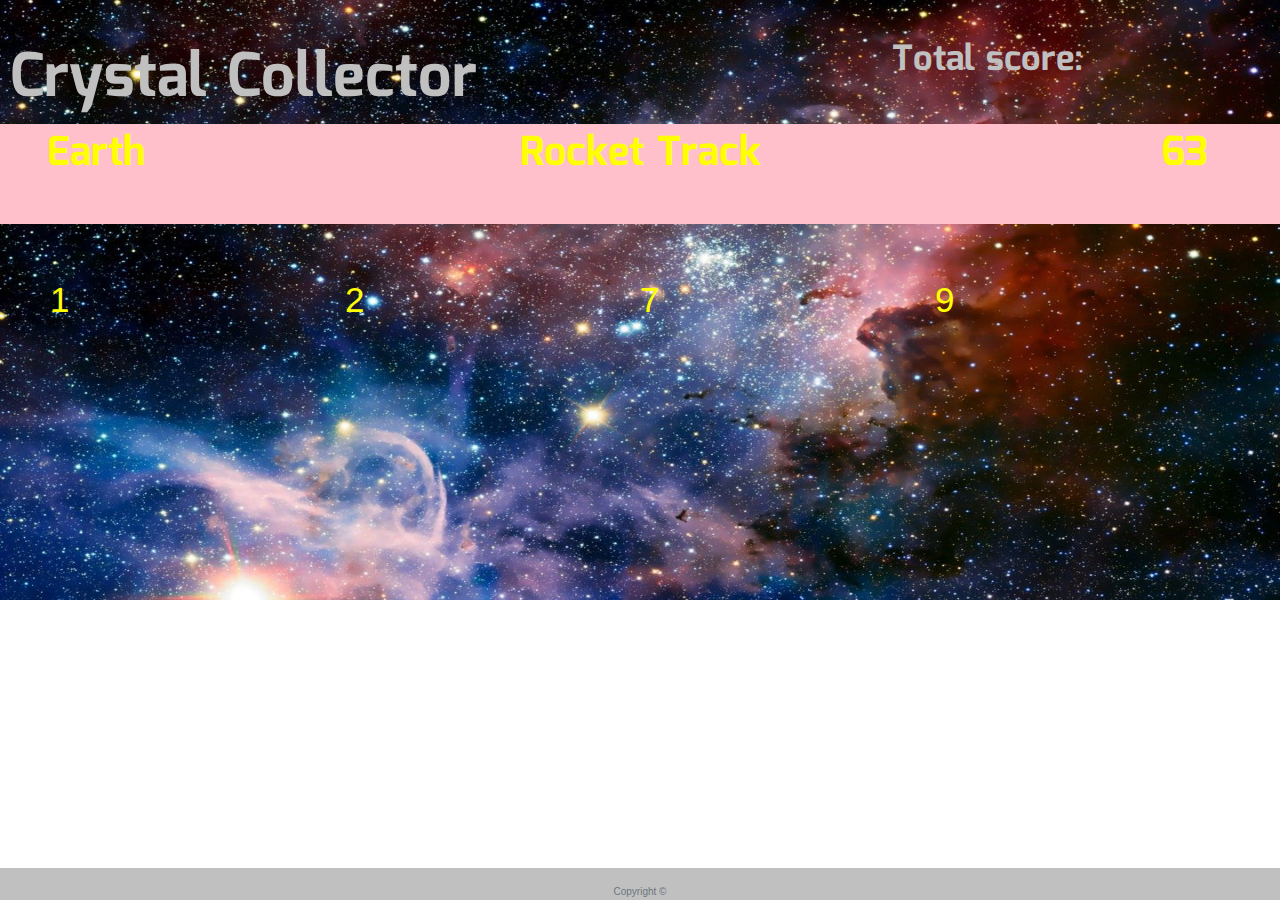
==== index.html @ cb54ee17 "Loyout tweaked to include rocket track etc.  Random number generator working for tgtNumber and cryst" ====
<!DOCTYPE html>
<html lang="en-us">

<html>

<head>
    <!-- For media queries-->
    <meta name="viewport" content="width=device-width, initial-scale=1.0">


    <meta charset="UTF-8">
    <title>NJIB Crystal Collector Game</title>

    <!-- Link html to CSS reset -->
    <link rel="stylesheet" type="text/css" href="assets/css/reset.css">
    ​
    <!-- Link html to the Bootstrap CDN -->
    <link rel="stylesheet" href="https://maxcdn.bootstrapcdn.com/bootstrap/4.3.1/css/bootstrap.min.css">
    <link rel="stylesheet" href="https://stackpath.bootstrapcdn.com/font-awesome/4.7.0/css/font-awesome.min.css">

    <!-- Link html to the CSS stylesheet -->
    <link rel="stylesheet" type="text/css" href="assets/css/style.css">

</head>

<body>

    <header>
        <div>Crystal Collector</div>
        <div id=totalScore>Total score: </div>
    </header>

    <!--Creating a div on the browser, to display the target number-->
    <div id="earthToMoon">
        <div>Earth</div>
        <div id="rocketTrack">Rocket Track</div>
        <div id="targetNumber"></div>
    </div>

    <div class="crystalsDiv">
        <div id="Crystal1" height = 150px width = 150px>
            <!-- <img alt="Crystal1" src="https://via.placeholder.com/200">;  -->
        </div>
        <div id="Crystal2"  height = 150px width = 150px>
            <img alt="Crystal2" src="https://via.placeholder.com/200">;
        </div>
        <div id="Crystal3"  height = 150px width = 150px>
            <img alt="Crystal3" src="https://via.placeholder.com/200">;
            </div>
        <div id="Crystal4"  height = 150px width = 150px>
            <img alt="Crystal4" src="https://via.placeholder.com/200">;
            </div>
            
    </div>

    <!--Creating a div on the browser, to display the scoreboard-->
    <div class="game-container">
        <div class="letter-container">
            <div id="letterContainer"></div>
        </div>
        <div id="incorrect-letter-container">
            <div id="incorrectGuessListTitle"></div>
            <div id=incorrectGuessList></div>
        </div>
    </div>

    <!--Link to game script-->
    <script src="assets/javascript/game.js"></script>

    <script type="text/javascript">

    </script>

    <footer class="footer mt-auto py-3">
        <div class="container">
            <span class="text-muted">Copyright &copy</span>
        </div>
    </footer>



    <!-- jQuery, javascript file for the Bootstrap's javascript file to function -->
    <script src="https://cdnjs.cloudflare.com/ajax/libs/jquery/3.2.1/jquery.min.js"></script>
    ​
    <!-- Bootstrap's javascript file that allows the dropdown menu to work  -->
    <script src="https://maxcdn.bootstrapcdn.com/bootstrap/4.3.1/js/bootstrap.min.js"></script>
    ​
</body>

</html>
---- assets/css/style.css ----
@import url('https://fonts.googleapis.com/css?family=Mina&display=swap');




header{
    display: grid;
    grid-template-columns: 70% 30%;
    height: 100px;
    font-family: 'Mina', sans-serif;
    font-weight: bold;
    font-size: 60px;
    color: silver;
    text-align: left;
    padding: 10px;
}

body{
    background-image: url("../images/spacebackground.jpg");
    background-repeat: no-repeat;
    background-size: 100% 600px;
}

footer{
    bottom: 0px;
    position: fixed;
    height: 30px;
    width: 100%;
    background-color: silver;
    text-align: center;
    font-size: 10px;
    color: black;
}

#totalScore {
    font-size: 35px;
}

#earthToMoon {
    height: 100px;
    width: 100%;
    display: grid;
    grid-template-columns: 15% 70% 15%;
    text-align: center;
    font-size: 40px;
    font-family: 'Mina', sans-serif;
    font-weight: bold;
    color: yellow;
    /* Temporary for design purposes */
    background-color: pink;
    border-color: red;
    border-style: solid;
}

.crystalsDiv {
    display: grid;
    grid-template-columns: 25% 25% 25% 25%;
    grid-template-rows: auto;
    box-sizing: border-box;
    margin: 50px 50px 100px 50px;
    font-size: 35px;
    color: yellow;
}

#teamBadge {
    position: relative;
    top: -15px;
    /* width: 185px; */
    margin-left: auto;
    margin-right: auto;
    display: none;
}

#goalKeeper {
    position: relative;
    top: 120px;
    margin-left: 100px;
    /* display: none; */
    font-family: 'Bungee Inline', cursive;
    color: yellow;
}

#pressToRestart {
    position: relative;
    top: 90px;
    height: 70px;
    width: 250px;
    background: white;
    display: none;
    font-family: 'Bungee Inline', cursive;
    color: orange;
    font-size: 30px;
    padding-left: 15px;
    text-align: center;
}

.game-container {
    position: absolute;
    top: 65%;
    box-sizing: border-box;
    width: 100%;
    margin: auto;
    z-index: 1;
}

.letter-container {
    width: 100%;
    /* margin: auto; */
    text-align: center;
    color: yellow;
    font-size: 30px;
    font-weight: bold;
    padding: 20px;
}

#incorrect-letter-container {
    display: grid;
    box-sizing: border-box;
    width: 80%;
    margin: auto;
    grid-template-columns: auto auto;
    grid-template-rows: auto;
    text-align: left;
    color: yellow;
    font-size: 30px;
    font-weight: bold;
    padding: 20px;
}

#incorrectGuessListTitle {
text-align: right;
padding-right: 40px;
}


@media screen and (max-width: 979px){
    .container{width: 100%;}
    .scoreBoard-container {
        width: 90%;
        margin: auto;
        grid-template-columns: auto auto 20% auto auto;
    }   
}


@media screen and (max-width: 767px){
    .container{width: 100%;}
    .scoreBoard-container {
        width: 90%;
        margin: auto;
        grid-template-columns: auto auto 20% auto auto;
        font-size: 20px;
    }     
    
    h1 {
        font-size: 25px;
    }

    .letter-container {
        font-size: 20px;
    }

    #incorrect-letter-container {
        font-size: 20px;
        margin-top:20px;
    }
}

@media screen and (max-width: 639px){
    .container{width: 580px;}
    .scoreBoard-container {
        width: 90%;
        margin: auto;
        grid-template-columns: auto auto 20% auto auto;
        font-size: 20px;
    }   

    h1 {
        font-size: 25px;
    }

    .letter-container {
        font-size: 20px;
    }

    #incorrect-letter-container {
        font-size: 20px;
        margin-top:20px;
        padding: 0px;
    }

}
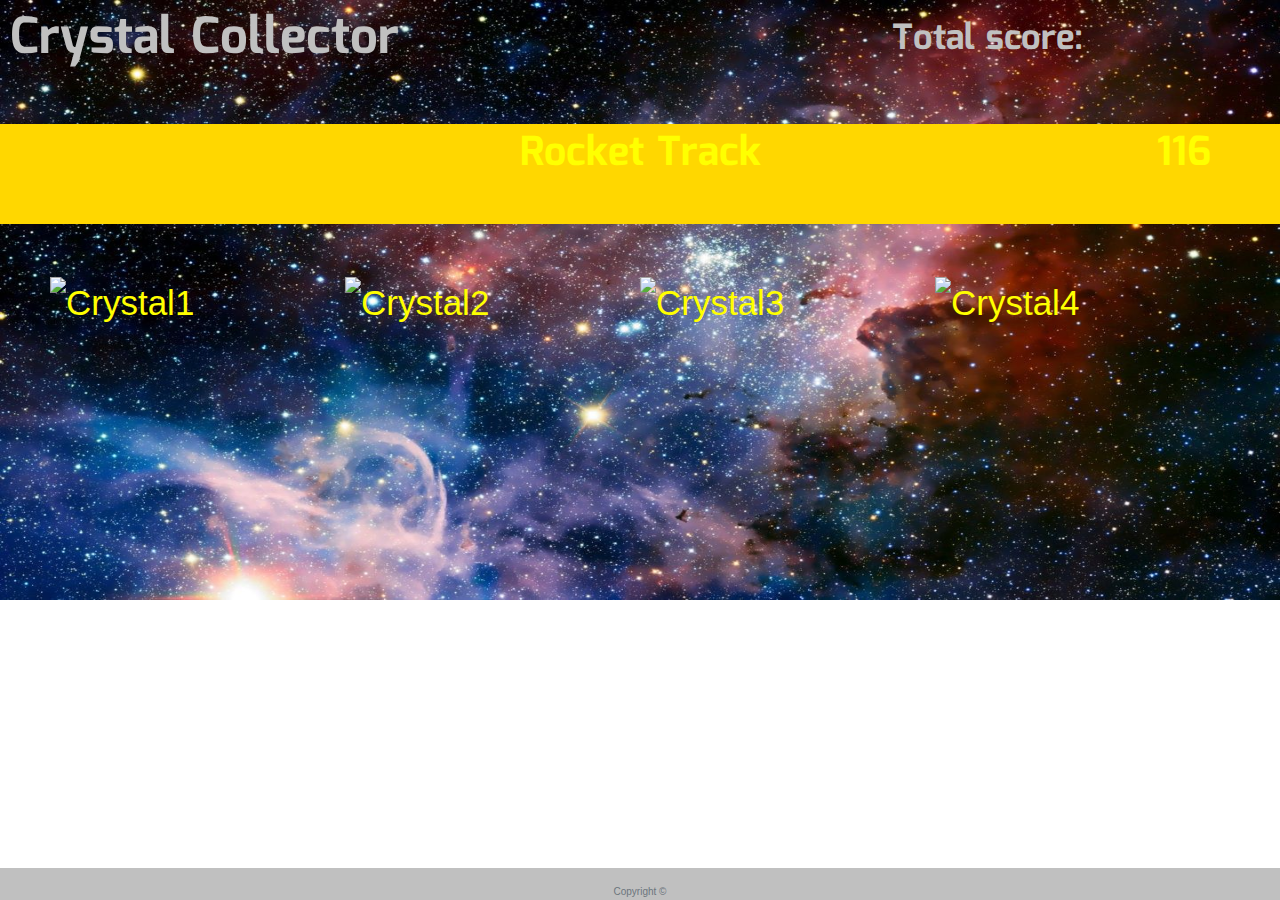
==== commit df500392: "Basic on clicks and calculations working.  checkWinLose working, including success/failure message." ====
--- a/index.html
+++ b/index.html
@@ -13,6 +13,9 @@
 
     <!-- Link html to CSS reset -->
     <link rel="stylesheet" type="text/css" href="assets/css/reset.css">
+
+      <!-- Added link to the jQuery Library -->
+  <script src="https://cdnjs.cloudflare.com/ajax/libs/jquery/3.2.1/jquery.min.js"></script>
     ​
     <!-- Link html to the Bootstrap CDN -->
     <link rel="stylesheet" href="https://maxcdn.bootstrapcdn.com/bootstrap/4.3.1/css/bootstrap.min.css">
@@ -32,36 +35,30 @@
 
     <!--Creating a div on the browser, to display the target number-->
     <div id="earthToMoon">
-        <div>Earth</div>
-        <div id="rocketTrack">Rocket Track</div>
+            <!-- <div img alt="Earth" src="assets/images/earth2.png" height = 150px width = 150px></div> -->
+            <div img alt="Earth" src="earth.png" height = 150px width = 150px></div>
+            <div id="rocketTrack">Rocket Track</div>
         <div id="targetNumber"></div>
     </div>
 
     <div class="crystalsDiv">
         <div id="Crystal1" height = 150px width = 150px>
-            <!-- <img alt="Crystal1" src="https://via.placeholder.com/200">;  -->
+                <!-- <button id="button-1" class="btn btn-primary number"><span>1</span></button> -->
+            <img alt="Crystal1" src="https://via.placeholder.com/100"> 
         </div>
-        <div id="Crystal2"  height = 150px width = 150px>
-            <img alt="Crystal2" src="https://via.placeholder.com/200">;
+        <div id="Crystal2" height = 150px width = 150px>
+                <!-- <button id="button-2" class="btn btn-primary number"><span>2</span></button> -->
+            <img alt="Crystal2" src="https://via.placeholder.com/100">
         </div>
-        <div id="Crystal3"  height = 150px width = 150px>
-            <img alt="Crystal3" src="https://via.placeholder.com/200">;
+        <div id="Crystal3" height = 150px width = 150px value="3">
+                <!-- <button id="button-3" class="btn btn-primary number"><span>3</span></button> -->
+            <img alt="Crystal3" src="https://via.placeholder.com/100">
             </div>
-        <div id="Crystal4"  height = 150px width = 150px>
-            <img alt="Crystal4" src="https://via.placeholder.com/200">;
+        <div id="Crystal4" height = 150px width = 150px value="4">
+                <!-- <button id="button-4" class="btn btn-primary number"><span>4</span></button> -->
+            <img alt="Crystal4" src="https://via.placeholder.com/100">
             </div>
             
-    </div>
-
-    <!--Creating a div on the browser, to display the scoreboard-->
-    <div class="game-container">
-        <div class="letter-container">
-            <div id="letterContainer"></div>
-        </div>
-        <div id="incorrect-letter-container">
-            <div id="incorrectGuessListTitle"></div>
-            <div id=incorrectGuessList></div>
-        </div>
     </div>
 
     <!--Link to game script-->
--- a/assets/css/style.css
+++ b/assets/css/style.css
@@ -9,7 +9,8 @@
     height: 100px;
     font-family: 'Mina', sans-serif;
     font-weight: bold;
-    font-size: 60px;
+    font-size: 50px;
+    line-height: 10px;
     color: silver;
     text-align: left;
     padding: 10px;
@@ -47,7 +48,7 @@
     font-weight: bold;
     color: yellow;
     /* Temporary for design purposes */
-    background-color: pink;
+    background-color:gold;
     border-color: red;
     border-style: solid;
 }
@@ -61,24 +62,24 @@
     font-size: 35px;
     color: yellow;
 }
-
+/* 
 #teamBadge {
     position: relative;
-    top: -15px;
+    top: -15px; */
     /* width: 185px; */
-    margin-left: auto;
+    /* margin-left: auto;
     margin-right: auto;
     display: none;
-}
+} */
 
-#goalKeeper {
+/* #goalKeeper {
     position: relative;
     top: 120px;
-    margin-left: 100px;
+    margin-left: 100px; */
     /* display: none; */
-    font-family: 'Bungee Inline', cursive;
+    /* font-family: 'Bungee Inline', cursive;
     color: yellow;
-}
+} */
 
 #pressToRestart {
     position: relative;
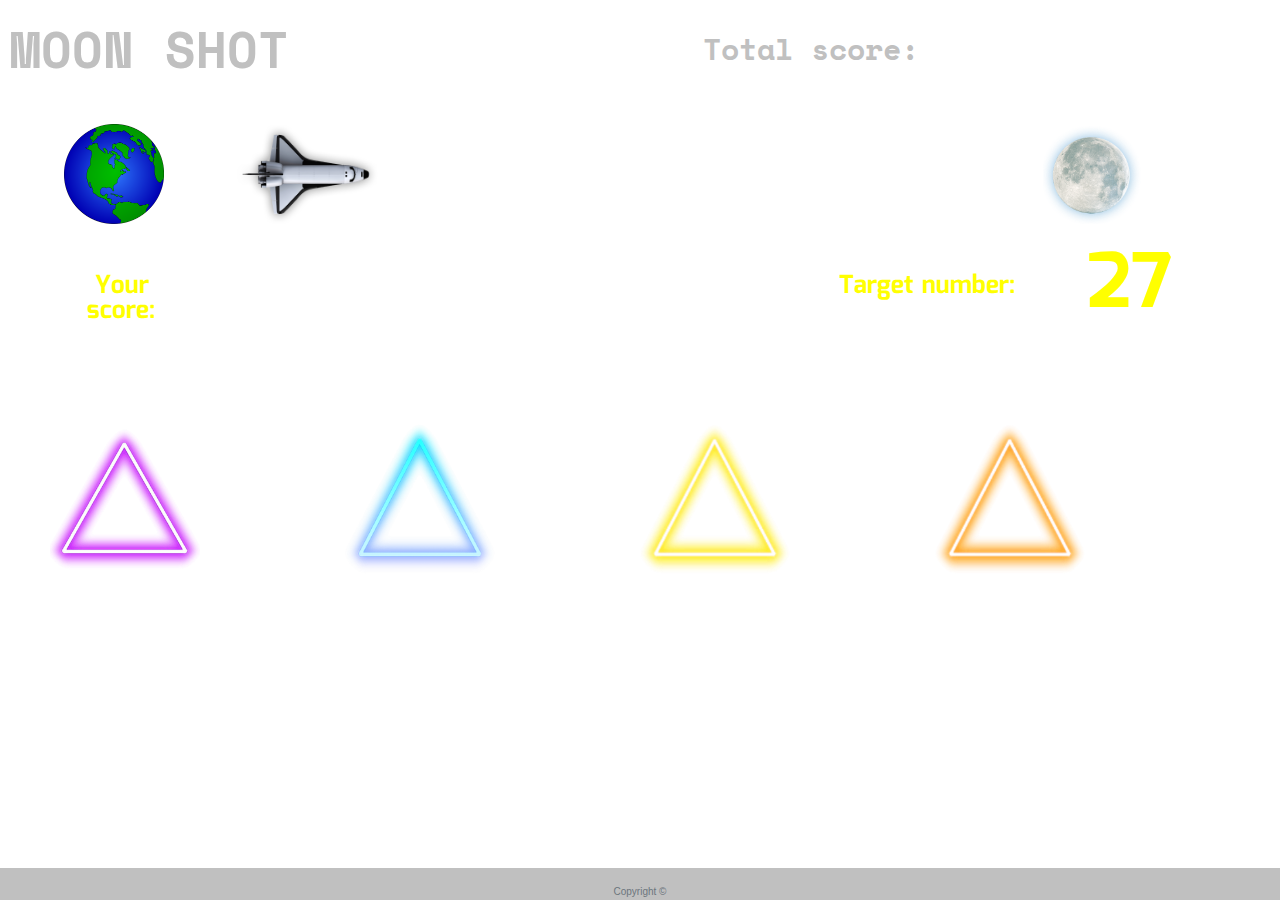
==== commit d0b794f0: "Crystal buttons and earth/moon icons sorted. Scoring working. Lots of work required on format, and t" ====
--- a/index.html
+++ b/index.html
@@ -29,34 +29,49 @@
 <body>
 
     <header>
-        <div>Crystal Collector</div>
+        <div>MOON SHOT</div>
         <div id=totalScore>Total score: </div>
     </header>
 
     <!--Creating a div on the browser, to display the target number-->
     <div id="earthToMoon">
             <!-- <div img alt="Earth" src="assets/images/earth2.png" height = 150px width = 150px></div> -->
-            <div img alt="Earth" src="earth.png" height = 150px width = 150px></div>
-            <div id="rocketTrack">Rocket Track</div>
-        <div id="targetNumber"></div>
+            <img alt="Earth" src="assets/images/earth.png" height = 100px width = 100px>
+            <img alt="Earth" src="assets/images/spaceshuttle.png" height = 100px width = 150px>
+            <!-- <div id="rocketTrack">Rocket Track</div> -->
+            <img alt="Earth" src="assets/images/moon.png" height = 100px width = 100px>
     </div>
+
+    <div id="scoreBoard">
+            <div>Your score:</div>
+            <div id="latest" class="score"></div>
+            <div id="scoreBoardMsg"></div>
+            <div>Target number:</div>
+            <div id="targetNumber" class="score"></div>
+    </div>
+
+
 
     <div class="crystalsDiv">
         <div id="Crystal1" height = 150px width = 150px>
                 <!-- <button id="button-1" class="btn btn-primary number"><span>1</span></button> -->
-            <img alt="Crystal1" src="https://via.placeholder.com/100"> 
+            <!-- <img alt="Crystal1" src="https://via.placeholder.com/100">  -->
+            <img alt="Crystal1" src="assets/images/PurpleTriangle.png" height=150px width=150px>
         </div>
         <div id="Crystal2" height = 150px width = 150px>
                 <!-- <button id="button-2" class="btn btn-primary number"><span>2</span></button> -->
-            <img alt="Crystal2" src="https://via.placeholder.com/100">
+            <!-- <img alt="Crystal2" src="https://via.placeholder.com/100"> -->
+            <img alt="Crystal2" src="assets/images/BlueTriangle.png" height=150px width=150px>
         </div>
         <div id="Crystal3" height = 150px width = 150px value="3">
                 <!-- <button id="button-3" class="btn btn-primary number"><span>3</span></button> -->
-            <img alt="Crystal3" src="https://via.placeholder.com/100">
+            <!-- <img alt="Crystal3" src="https://via.placeholder.com/100"> -->
+            <img alt="Crystal3" src="assets/images/YellowTriangle.png" height=150px width=150px>
             </div>
         <div id="Crystal4" height = 150px width = 150px value="4">
                 <!-- <button id="button-4" class="btn btn-primary number"><span>4</span></button> -->
-            <img alt="Crystal4" src="https://via.placeholder.com/100">
+            <!-- <img alt="Crystal4" src="https://via.placeholder.com/100"> -->
+            <img alt="Crystal4" src="assets/images/OrangeTriangle.png" height=150px width=150px>
             </div>
             
     </div>
--- a/assets/css/style.css
+++ b/assets/css/style.css
@@ -1,25 +1,27 @@
 @import url('https://fonts.googleapis.com/css?family=Mina&display=swap');
-
+@import url('https://fonts.googleapis.com/css?family=Space+Mono&display=swap');
 
 
 
 header{
     display: grid;
-    grid-template-columns: 70% 30%;
+    grid-template-columns: 55% 45%;
     height: 100px;
-    font-family: 'Mina', sans-serif;
+    /* font-family: 'Mina', sans-serif; */
+    font-family: 'Space Mono', monospace;
     font-weight: bold;
     font-size: 50px;
-    line-height: 10px;
+    line-height: 30px;
     color: silver;
     text-align: left;
     padding: 10px;
 }
 
 body{
-    background-image: url("../images/spacebackground.jpg");
+    background-image: url("../images/spacebackground2.jpg");
     background-repeat: no-repeat;
-    background-size: 100% 600px;
+    /* background-size: 100% 600px; */
+    background-size: 100%;
 }
 
 footer{
@@ -33,24 +35,53 @@
     color: black;
 }
 
+img {
+    z-index: 1;
+}
+
+
 #totalScore {
-    font-size: 35px;
+    font-size: 30px;
+}
+
+
+.score{
+    font-size: 75px;
 }
 
 #earthToMoon {
     height: 100px;
-    width: 100%;
+    width: 90%;
+    margin: auto;
     display: grid;
     grid-template-columns: 15% 70% 15%;
     text-align: center;
+    font-family: 'Mina', sans-serif;
+    font-weight: bold;
+    color: yellow;
+}
+
+#scoreBoard {
+    width: 90%;
+    height: 100px;
+    margin: 50px 5% 50px 5%;
+    box-sizing: border-box;
+    display: grid;
+    grid-template-columns: 10% 15% 40% 20% 15%;
+    text-align: center;
+    font-size: 25px;
+    font-family: 'Mina', sans-serif;
+    font-weight: bold;
+    color: yellow;
+    line-height: 25px;
+    /* Temporary for design purposes */
+    /* background-color:gold; */
+}
+
+#scoreBoardMsg{
     font-size: 40px;
-    font-family: 'Mina', sans-serif;
-    font-weight: bold;
-    color: yellow;
-    /* Temporary for design purposes */
-    background-color:gold;
-    border-color: red;
-    border-style: solid;
+    color: orange;
+    text-align: center;
 }
 
 .crystalsDiv {
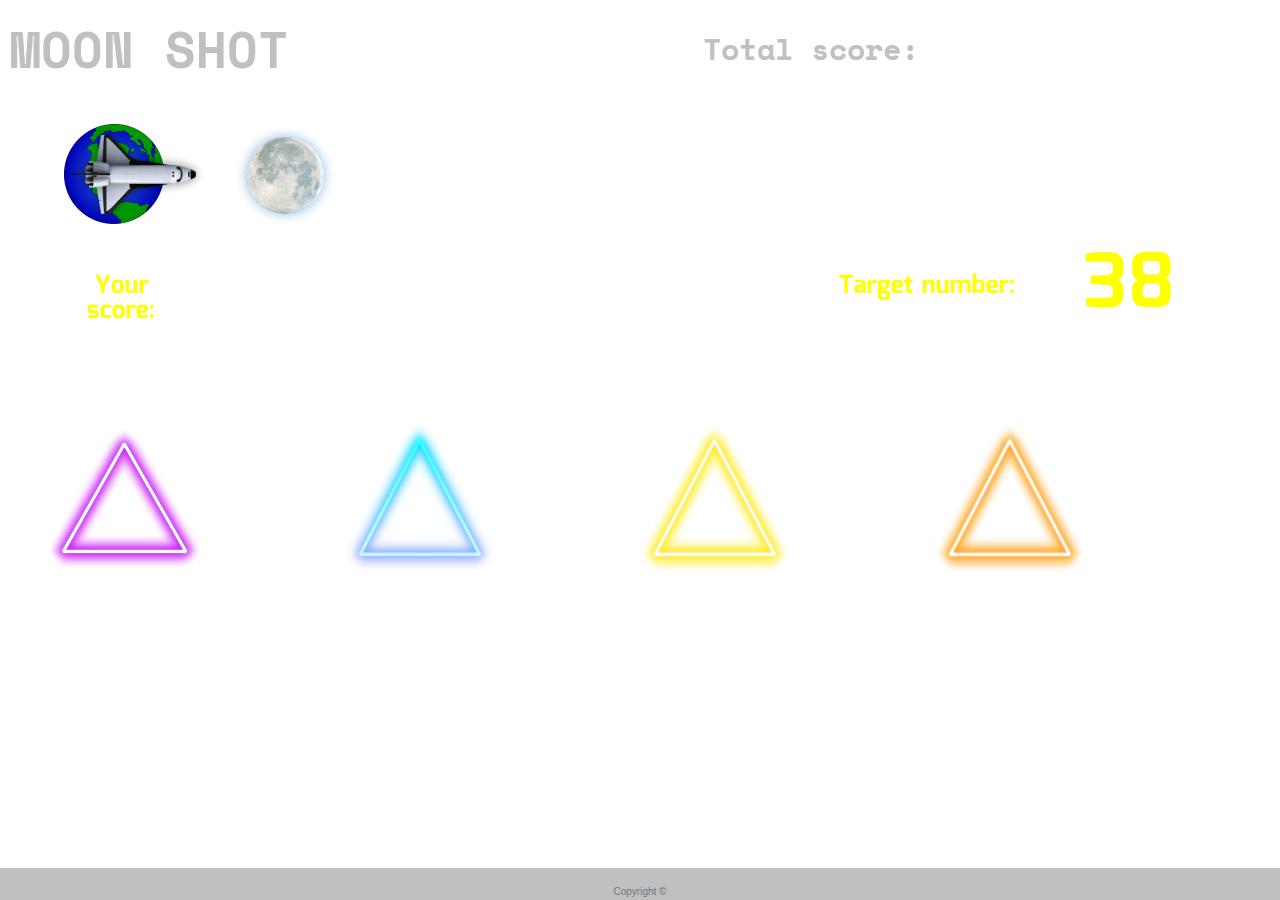
==== commit 529d31f4: "Shuttle movement working (in basic form)" ====
--- a/index.html
+++ b/index.html
@@ -37,9 +37,9 @@
     <div id="earthToMoon">
             <!-- <div img alt="Earth" src="assets/images/earth2.png" height = 150px width = 150px></div> -->
             <img alt="Earth" src="assets/images/earth.png" height = 100px width = 100px>
-            <img alt="Earth" src="assets/images/spaceshuttle.png" height = 100px width = 150px>
+            <img id="shuttle" alt="Shuttle" src="assets/images/spaceshuttle.png" height = 100px width = 150px>
             <!-- <div id="rocketTrack">Rocket Track</div> -->
-            <img alt="Earth" src="assets/images/moon.png" height = 100px width = 100px>
+            <img alt="Moon" src="assets/images/moon.png" height = 100px width = 100px>
     </div>
 
     <div id="scoreBoard">
@@ -51,26 +51,19 @@
     </div>
 
 
-
+    <div>
     <div class="crystalsDiv">
-        <div id="Crystal1" height = 150px width = 150px>
-                <!-- <button id="button-1" class="btn btn-primary number"><span>1</span></button> -->
-            <!-- <img alt="Crystal1" src="https://via.placeholder.com/100">  -->
+        <div id="Crystal1" height = 150px width = 150px data-crystalnumber="1">
             <img alt="Crystal1" src="assets/images/PurpleTriangle.png" height=150px width=150px>
         </div>
-        <div id="Crystal2" height = 150px width = 150px>
-                <!-- <button id="button-2" class="btn btn-primary number"><span>2</span></button> -->
-            <!-- <img alt="Crystal2" src="https://via.placeholder.com/100"> -->
+        <!--SEE COLIN'S NEW DATA ATTRIBUTE HERE-->
+        <div id="Crystal2" height = 150px width = 150px data-crystalnumber="2">
             <img alt="Crystal2" src="assets/images/BlueTriangle.png" height=150px width=150px>
         </div>
-        <div id="Crystal3" height = 150px width = 150px value="3">
-                <!-- <button id="button-3" class="btn btn-primary number"><span>3</span></button> -->
-            <!-- <img alt="Crystal3" src="https://via.placeholder.com/100"> -->
+        <div id="Crystal3" height = 150px width = 150px data-crystalnumber="3">
             <img alt="Crystal3" src="assets/images/YellowTriangle.png" height=150px width=150px>
             </div>
-        <div id="Crystal4" height = 150px width = 150px value="4">
-                <!-- <button id="button-4" class="btn btn-primary number"><span>4</span></button> -->
-            <!-- <img alt="Crystal4" src="https://via.placeholder.com/100"> -->
+        <div id="Crystal4" height = 150px width = 150px data-crystalnumber="4">
             <img alt="Crystal4" src="assets/images/OrangeTriangle.png" height=150px width=150px>
             </div>
             
--- a/assets/css/style.css
+++ b/assets/css/style.css
@@ -35,11 +35,6 @@
     color: black;
 }
 
-img {
-    z-index: 1;
-}
-
-
 #totalScore {
     font-size: 30px;
 }
@@ -60,6 +55,18 @@
     font-weight: bold;
     color: yellow;
 }
+
+#shuttle{
+    position: absolute;
+    z-index: 1;
+}
+
+#moon{
+    /* position: absolute; */
+    /* right: 50px;
+    z-index: 2; */
+}
+
 
 #scoreBoard {
     width: 90%;
@@ -191,11 +198,6 @@
     .letter-container {
         font-size: 20px;
     }
-
-    #incorrect-letter-container {
-        font-size: 20px;
-        margin-top:20px;
-    }
 }
 
 @media screen and (max-width: 639px){
@@ -215,12 +217,7 @@
         font-size: 20px;
     }
 
-    #incorrect-letter-container {
-        font-size: 20px;
-        margin-top:20px;
-        padding: 0px;
-    }
-
-}
-
-
+
+}
+
+
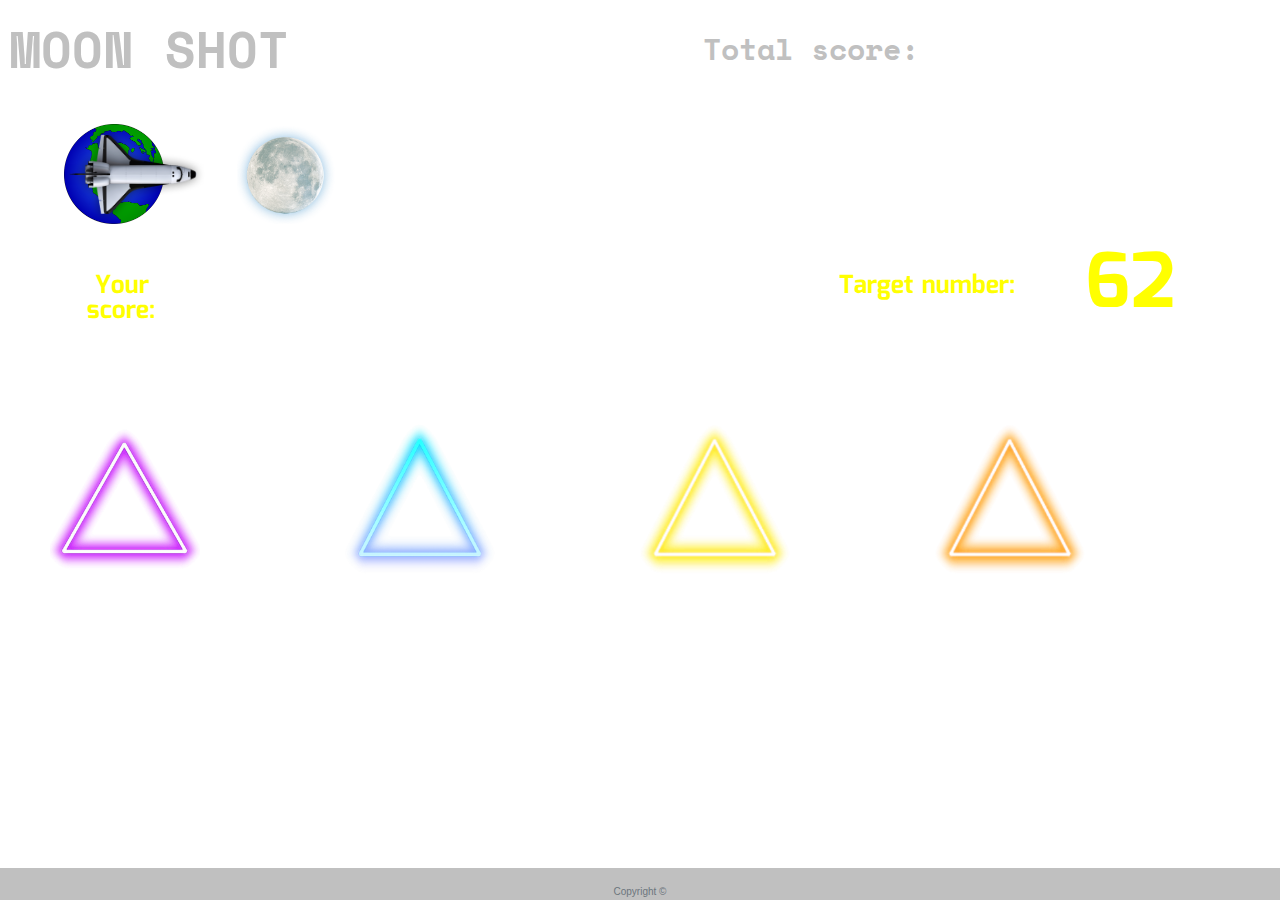
==== commit 08c16e69: "Saving prior to incorporating Bootstrap format." ====
--- a/index.html
+++ b/index.html
@@ -56,7 +56,6 @@
         <div id="Crystal1" height = 150px width = 150px data-crystalnumber="1">
             <img alt="Crystal1" src="assets/images/PurpleTriangle.png" height=150px width=150px>
         </div>
-        <!--SEE COLIN'S NEW DATA ATTRIBUTE HERE-->
         <div id="Crystal2" height = 150px width = 150px data-crystalnumber="2">
             <img alt="Crystal2" src="assets/images/BlueTriangle.png" height=150px width=150px>
         </div>
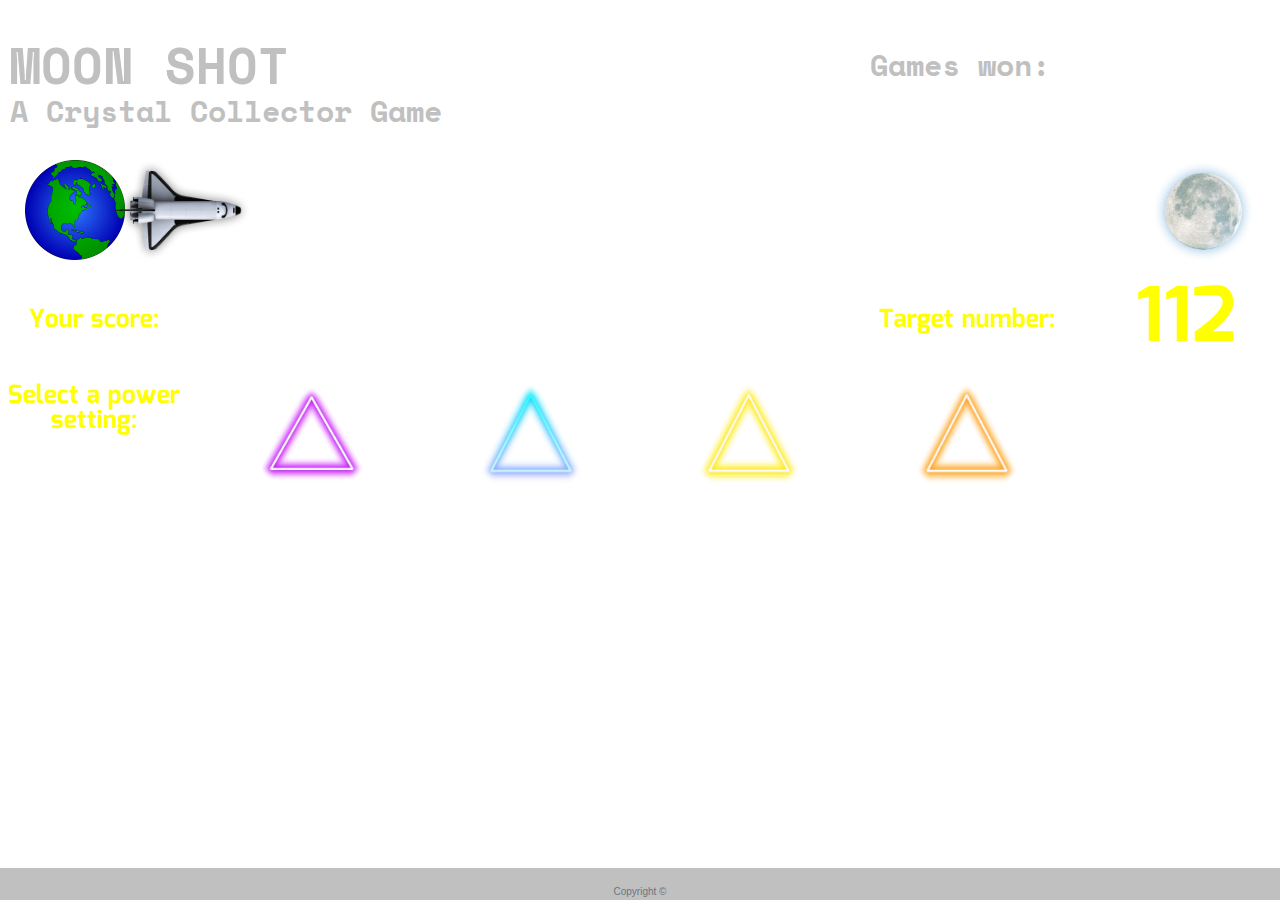
==== commit 9668072c: "Shuttle movement sorted. Reset function 70% working - need to resolve for 2nd restart (hanging)" ====
--- a/index.html
+++ b/index.html
@@ -1,7 +1,5 @@
 <!DOCTYPE html>
 <html lang="en-us">
-
-<html>
 
 <head>
     <!-- For media queries-->
@@ -14,8 +12,8 @@
     <!-- Link html to CSS reset -->
     <link rel="stylesheet" type="text/css" href="assets/css/reset.css">
 
-      <!-- Added link to the jQuery Library -->
-  <script src="https://cdnjs.cloudflare.com/ajax/libs/jquery/3.2.1/jquery.min.js"></script>
+    <!-- Added link to the jQuery Library -->
+    <script src="https://cdnjs.cloudflare.com/ajax/libs/jquery/3.2.1/jquery.min.js"></script>
     ​
     <!-- Link html to the Bootstrap CDN -->
     <link rel="stylesheet" href="https://maxcdn.bootstrapcdn.com/bootstrap/4.3.1/css/bootstrap.min.css">
@@ -29,66 +27,82 @@
 <body>
 
     <header>
-        <div>MOON SHOT</div>
-        <div id=totalScore>Total score: </div>
+        <div class="row mt-3">
+            <div class="col-md-8">MOON SHOT</div>
+            <div id=totalScore class="col-md-4">Games won: </div>
+        </div>
+        <div class="row mt-3">
+            <div id=totalScore class="col-md-8">A Crystal Collector Game</div>
+            <div id=totalScore class="col-md-4"></div>
+        </div>
     </header>
 
     <!--Creating a div on the browser, to display the target number-->
-    <div id="earthToMoon">
-            <!-- <div img alt="Earth" src="assets/images/earth2.png" height = 150px width = 150px></div> -->
-            <img alt="Earth" src="assets/images/earth.png" height = 100px width = 100px>
-            <img id="shuttle" alt="Shuttle" src="assets/images/spaceshuttle.png" height = 100px width = 150px>
-            <!-- <div id="rocketTrack">Rocket Track</div> -->
-            <img alt="Moon" src="assets/images/moon.png" height = 100px width = 100px>
-    </div>
+    <!-- Incorporating Bootstrap row and columns, to enable clean formatting of earthtoMoon area -->
+        <div class="row mt-3">
+            <div class="col-md-1"> <img id="earth" alt="Earth" src="assets/images/earth.png" height=100px width=100px>
+            </div>
+            <div id="rocketToMoon" class="col-md-10"> <img id="shuttle" alt="Shuttle" src="assets/images/spaceshuttle.png" height=100px
+                    width=150px> </div>
+            <div id="moonContainer" class="col-md-1"> <img id="moon" alt="Moon" src="assets/images/moon.png" height=100px width=100px> </div>
+        </div>
+    
+    <!--Breaks between earthtoMoon and scoreBoard - MIGHT BE BETTER WAY OF DOING THIS-->    
+        <div class="row mt-3"></div>
+        <div class="row mt-3"></div>
 
-    <div id="scoreBoard">
-            <div>Your score:</div>
-            <div id="latest" class="score"></div>
-            <div id="scoreBoardMsg"></div>
-            <div>Target number:</div>
-            <div id="targetNumber" class="score"></div>
-    </div>
+    <!--Bootstrap formatting for scoreBoard-->
+        <div class="row mt-3" id="scoreBoard">
+            <div class="col-md-2">Your score:</div>
+            <div id="latest" class="col-md-2"></div>
+            <div id="scoreBoardMsg" class="col-md-4"></div>
+            <div class="col-md-2">Target number:</div>
+            <div id="targetNumber" class="col-md-2"></div>
+        </div>
 
 
-    <div>
-    <div class="crystalsDiv">
-        <div id="Crystal1" height = 150px width = 150px data-crystalnumber="1">
-            <img alt="Crystal1" src="assets/images/PurpleTriangle.png" height=150px width=150px>
+        <div class="row mt-3" id="scoreBoard">
+            <!-- <div class="crystalsDiv"> -->
+            <div class="col-md-2">Select a power setting:</div>
+            <div id="Crystal1" class="col-md-2" data-crystalnumber="1">
+                <img alt="Crystal1" src="assets/images/PurpleTriangle.png" height=100px width=100px>
+            </div>
+            <div id="Crystal2" class="col-md-2" data-crystalnumber="2">
+                <img alt="Crystal2" src="assets/images/BlueTriangle.png" height=100px width=100px>
+            </div>
+            <div id="Crystal3" class="col-md-2" data-crystalnumber="3">
+                <img alt="Crystal3" src="assets/images/YellowTriangle.png" height=100px width=100px>
+            </div>
+            <div id="Crystal4" class="col-md-2" data-crystalnumber="4">
+                <img alt="Crystal4" src="assets/images/OrangeTriangle.png" height=100px width=100px>
+            </div>
+            <div class="col-md-2">
+                    <button type="button" id="restartButton" class="btn btn-primary">Play again</button>
+            </div>
+            <!-- </div> -->
         </div>
-        <div id="Crystal2" height = 150px width = 150px data-crystalnumber="2">
-            <img alt="Crystal2" src="assets/images/BlueTriangle.png" height=150px width=150px>
-        </div>
-        <div id="Crystal3" height = 150px width = 150px data-crystalnumber="3">
-            <img alt="Crystal3" src="assets/images/YellowTriangle.png" height=150px width=150px>
+
+        <!--Link to game script-->
+        <script src="assets/javascript/game.js"></script>
+
+        <script type="text/javascript">
+
+        </script>
+
+        <footer class="footer mt-auto py-3">
+            <div class="container">
+                <span class="text-muted">Copyright &copy</span>
             </div>
-        <div id="Crystal4" height = 150px width = 150px data-crystalnumber="4">
-            <img alt="Crystal4" src="assets/images/OrangeTriangle.png" height=150px width=150px>
-            </div>
-            
-    </div>
-
-    <!--Link to game script-->
-    <script src="assets/javascript/game.js"></script>
-
-    <script type="text/javascript">
-
-    </script>
-
-    <footer class="footer mt-auto py-3">
-        <div class="container">
-            <span class="text-muted">Copyright &copy</span>
-        </div>
-    </footer>
+        </footer>
 
 
 
-    <!-- jQuery, javascript file for the Bootstrap's javascript file to function -->
-    <script src="https://cdnjs.cloudflare.com/ajax/libs/jquery/3.2.1/jquery.min.js"></script>
-    ​
-    <!-- Bootstrap's javascript file that allows the dropdown menu to work  -->
-    <script src="https://maxcdn.bootstrapcdn.com/bootstrap/4.3.1/js/bootstrap.min.js"></script>
-    ​
+        <!-- jQuery, javascript file for the Bootstrap's javascript file to function -->
+        <script src="https://cdnjs.cloudflare.com/ajax/libs/jquery/3.2.1/jquery.min.js"></script>
+        ​
+        <!-- Bootstrap's javascript file that allows the dropdown menu to work  -->
+        <script src="https://maxcdn.bootstrapcdn.com/bootstrap/4.3.1/js/bootstrap.min.js"></script>
+        ​
 </body>
 
 </html>--- a/assets/css/style.css
+++ b/assets/css/style.css
@@ -4,9 +4,9 @@
 
 
 header{
-    display: grid;
-    grid-template-columns: 55% 45%;
-    height: 100px;
+    /* display: grid;
+    grid-template-columns: 55% 45%, 55% 45%; */
+    height: 120px;
     /* font-family: 'Mina', sans-serif; */
     font-family: 'Space Mono', monospace;
     font-weight: bold;
@@ -39,21 +39,8 @@
     font-size: 30px;
 }
 
-
 .score{
     font-size: 75px;
-}
-
-#earthToMoon {
-    height: 100px;
-    width: 90%;
-    margin: auto;
-    display: grid;
-    grid-template-columns: 15% 70% 15%;
-    text-align: center;
-    font-family: 'Mina', sans-serif;
-    font-weight: bold;
-    color: yellow;
 }
 
 #shuttle{
@@ -62,33 +49,50 @@
 }
 
 #moon{
-    /* position: absolute; */
-    /* right: 50px;
-    z-index: 2; */
+    position: absolute;
+    right: 40px;
 }
 
+#earth{
+    position: absolute;
+    left: 40px;
+}
 
 #scoreBoard {
-    width: 90%;
-    height: 100px;
-    margin: 50px 5% 50px 5%;
+    position: relative;
+    top:100px;
+    height: 60px;
     box-sizing: border-box;
-    display: grid;
-    grid-template-columns: 10% 15% 40% 20% 15%;
     text-align: center;
     font-size: 25px;
     font-family: 'Mina', sans-serif;
     font-weight: bold;
     color: yellow;
     line-height: 25px;
-    /* Temporary for design purposes */
-    /* background-color:gold; */
+}
+
+#latest {
+    font-family: 'Mina', sans-serif;
+    font-weight: bold;
+    font-size: 75px;
+    color: yellow;
+    line-height: 25px;
+}
+
+#targetNumber {
+    font-family: 'Mina', sans-serif;
+    font-weight: bold;
+    font-size: 75px;
+    color: yellow;
+    line-height: 25px;
 }
 
 #scoreBoardMsg{
-    font-size: 40px;
+    font-size: 50px;
     color: orange;
+    font-weight: bold;
     text-align: center;
+    line-height: 50px;
 }
 
 .crystalsDiv {
@@ -100,77 +104,15 @@
     font-size: 35px;
     color: yellow;
 }
-/* 
-#teamBadge {
-    position: relative;
-    top: -15px; */
-    /* width: 185px; */
-    /* margin-left: auto;
-    margin-right: auto;
+
+#restartButton {
+    height: 100px;
+    width: 100px;
+    text-align: center;
+    font-size: 25px;
+    font-weight: bold;
     display: none;
-} */
-
-/* #goalKeeper {
-    position: relative;
-    top: 120px;
-    margin-left: 100px; */
-    /* display: none; */
-    /* font-family: 'Bungee Inline', cursive;
-    color: yellow;
-} */
-
-#pressToRestart {
-    position: relative;
-    top: 90px;
-    height: 70px;
-    width: 250px;
-    background: white;
-    display: none;
-    font-family: 'Bungee Inline', cursive;
-    color: orange;
-    font-size: 30px;
-    padding-left: 15px;
-    text-align: center;
 }
-
-.game-container {
-    position: absolute;
-    top: 65%;
-    box-sizing: border-box;
-    width: 100%;
-    margin: auto;
-    z-index: 1;
-}
-
-.letter-container {
-    width: 100%;
-    /* margin: auto; */
-    text-align: center;
-    color: yellow;
-    font-size: 30px;
-    font-weight: bold;
-    padding: 20px;
-}
-
-#incorrect-letter-container {
-    display: grid;
-    box-sizing: border-box;
-    width: 80%;
-    margin: auto;
-    grid-template-columns: auto auto;
-    grid-template-rows: auto;
-    text-align: left;
-    color: yellow;
-    font-size: 30px;
-    font-weight: bold;
-    padding: 20px;
-}
-
-#incorrectGuessListTitle {
-text-align: right;
-padding-right: 40px;
-}
-
 
 @media screen and (max-width: 979px){
     .container{width: 100%;}
@@ -195,11 +137,6 @@
         font-size: 25px;
     }
 
-    .letter-container {
-        font-size: 20px;
-    }
-}
-
 @media screen and (max-width: 639px){
     .container{width: 580px;}
     .scoreBoard-container {
@@ -213,10 +150,6 @@
         font-size: 25px;
     }
 
-    .letter-container {
-        font-size: 20px;
-    }
-
 
 }
 
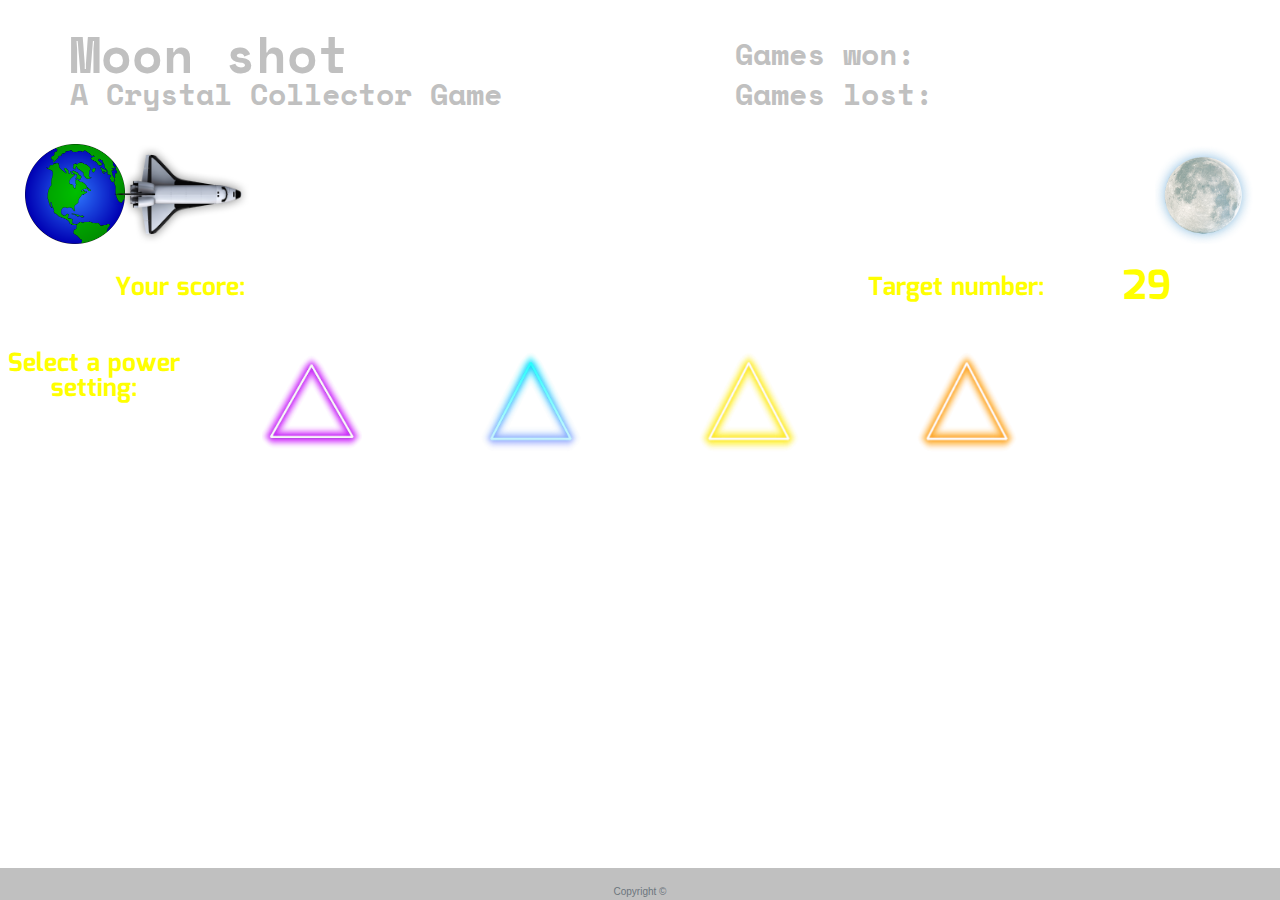
==== commit b86308f9: "Bootstrap layout for header and scoreboard resolved." ====
--- a/index.html
+++ b/index.html
@@ -27,19 +27,33 @@
 <body>
 
     <header>
-        <div class="row mt-3">
-            <div class="col-md-8">MOON SHOT</div>
-            <div id=totalScore class="col-md-4">Games won: </div>
-        </div>
-        <div class="row mt-3">
-            <div id=totalScore class="col-md-8">A Crystal Collector Game</div>
-            <div id=totalScore class="col-md-4"></div>
-        </div>
+            <div class="container">
+                    <div class="row">
+                        <div class="col-sm-6">
+                            <div class="row">
+                                <div> Moon shot</div>
+                            </div>
+                            <div class="row">
+                                <div id=subHeading> A Crystal Collector Game</div>
+                            </div>
+                        </div>
+                        <div class="col-sm-1">
+                        </div>
+                        <div class="col-sm-5">
+                            <div class="row">
+                                <div id=gamesWon>Games won:</div>
+                            </div>
+                            <div class="row">
+                                <div id=gamesLost>Games lost:</div>
+                            </div>
+                        </div>
+                    </div>
+                </div>
     </header>
 
     <!--Creating a div on the browser, to display the target number-->
     <!-- Incorporating Bootstrap row and columns, to enable clean formatting of earthtoMoon area -->
-        <div class="row mt-3">
+        <div class="row">
             <div class="col-md-1"> <img id="earth" alt="Earth" src="assets/images/earth.png" height=100px width=100px>
             </div>
             <div id="rocketToMoon" class="col-md-10"> <img id="shuttle" alt="Shuttle" src="assets/images/spaceshuttle.png" height=100px
@@ -52,12 +66,24 @@
         <div class="row mt-3"></div>
 
     <!--Bootstrap formatting for scoreBoard-->
-        <div class="row mt-3" id="scoreBoard">
-            <div class="col-md-2">Your score:</div>
-            <div id="latest" class="col-md-2"></div>
-            <div id="scoreBoardMsg" class="col-md-4"></div>
-            <div class="col-md-2">Target number:</div>
-            <div id="targetNumber" class="col-md-2"></div>
+        <div class="container">
+            <div class="row" id="scoreBoard">
+                <div class="col-sm-4">
+                    <div class="row">
+                        <div class="col-sm-7">Your score:</div>
+                        <div id="latest" class="col-sm-5"></div>
+                    </div>
+                </div>
+                <div class="col-sm-4">
+                                    <div id="scoreBoardMsg" class="col-sm-12"></div>
+                                </div>
+                <div class="col-sm-4">
+                    <div class="row">
+                        <div class="col-sm-8">Target number:</div>
+                        <div id="targetNumber" class="col-sm-4"></div>
+                    </div>
+                </div>
+            </div>
         </div>
 
 
@@ -76,9 +102,7 @@
             <div id="Crystal4" class="col-md-2" data-crystalnumber="4">
                 <img alt="Crystal4" src="assets/images/OrangeTriangle.png" height=100px width=100px>
             </div>
-            <div class="col-md-2">
-                    <button type="button" id="restartButton" class="btn btn-primary">Play again</button>
-            </div>
+            <div class="col-md-2"></div>
             <!-- </div> -->
         </div>
 
--- a/assets/css/style.css
+++ b/assets/css/style.css
@@ -4,14 +4,11 @@
 
 
 header{
-    /* display: grid;
-    grid-template-columns: 55% 45%, 55% 45%; */
     height: 120px;
-    /* font-family: 'Mina', sans-serif; */
     font-family: 'Space Mono', monospace;
     font-weight: bold;
     font-size: 50px;
-    line-height: 30px;
+    line-height: 40px;
     color: silver;
     text-align: left;
     padding: 10px;
@@ -20,7 +17,6 @@
 body{
     background-image: url("../images/spacebackground2.jpg");
     background-repeat: no-repeat;
-    /* background-size: 100% 600px; */
     background-size: 100%;
 }
 
@@ -35,7 +31,15 @@
     color: black;
 }
 
-#totalScore {
+#subHeading {
+    font-size: 30px;
+}
+
+#gamesWon {
+    font-size: 30px;
+}
+
+#gamesLost {
     font-size: 30px;
 }
 
@@ -74,7 +78,7 @@
 #latest {
     font-family: 'Mina', sans-serif;
     font-weight: bold;
-    font-size: 75px;
+    font-size: 40px;
     color: yellow;
     line-height: 25px;
 }
@@ -82,7 +86,7 @@
 #targetNumber {
     font-family: 'Mina', sans-serif;
     font-weight: bold;
-    font-size: 75px;
+    font-size: 40px;
     color: yellow;
     line-height: 25px;
 }
@@ -115,42 +119,22 @@
 }
 
 @media screen and (max-width: 979px){
-    .container{width: 100%;}
-    .scoreBoard-container {
-        width: 90%;
-        margin: auto;
-        grid-template-columns: auto auto 20% auto auto;
-    }   
+header {
+    font-size: 40px
+}
 }
 
 
 @media screen and (max-width: 767px){
-    .container{width: 100%;}
-    .scoreBoard-container {
-        width: 90%;
-        margin: auto;
-        grid-template-columns: auto auto 20% auto auto;
-        font-size: 20px;
+    header {
+        font-size: 30px
+    }
     }     
     
-    h1 {
-        font-size: 25px;
+@media screen and (max-width: 639px){
+    header {
+        font-size: 30px
     }
-
-@media screen and (max-width: 639px){
-    .container{width: 580px;}
-    .scoreBoard-container {
-        width: 90%;
-        margin: auto;
-        grid-template-columns: auto auto 20% auto auto;
-        font-size: 20px;
-    }   
-
-    h1 {
-        font-size: 25px;
-    }
-
-
 }
 
 
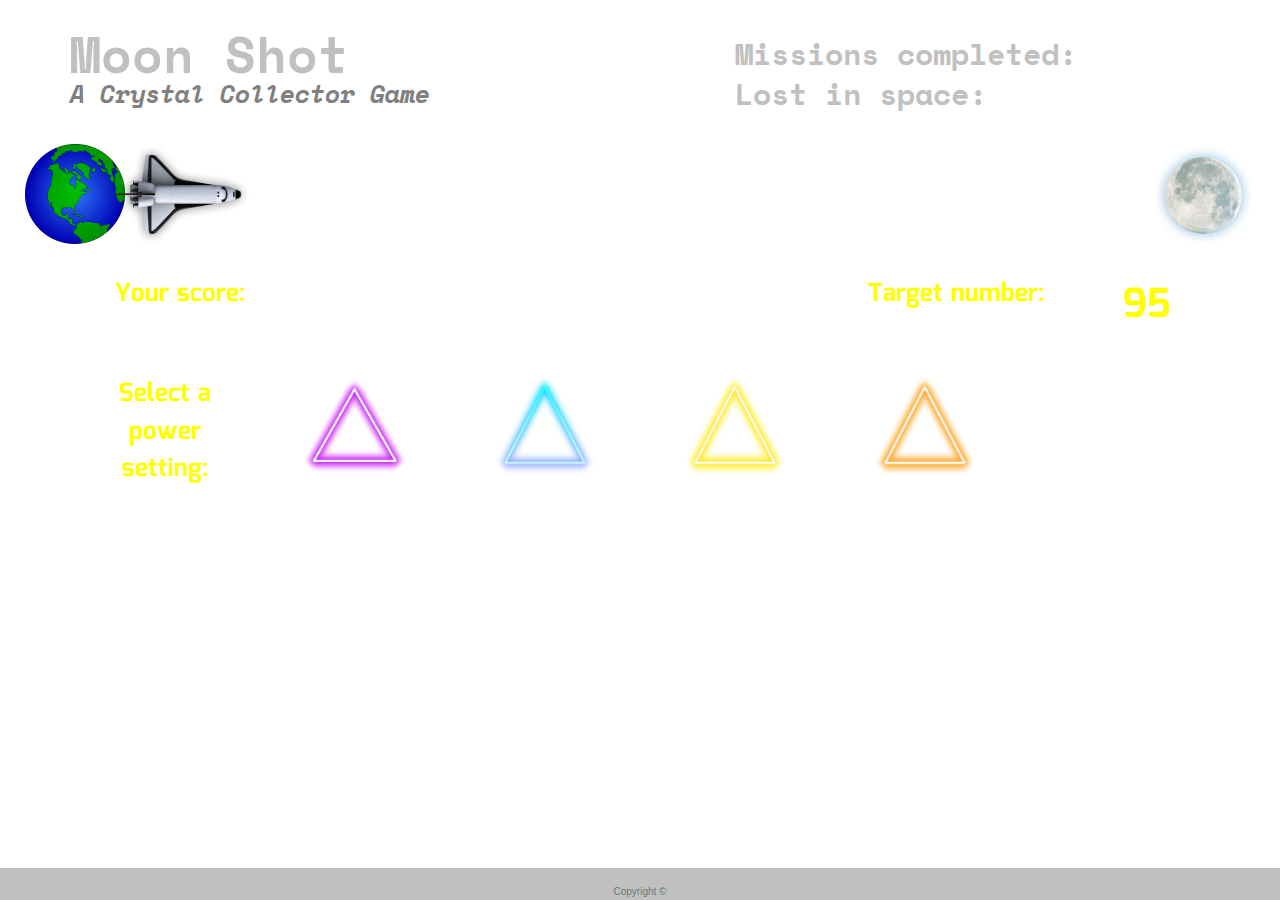
==== commit c05054cb: "Responsive layout improved (somewhat...)" ====
--- a/index.html
+++ b/index.html
@@ -31,7 +31,7 @@
                     <div class="row">
                         <div class="col-sm-6">
                             <div class="row">
-                                <div> Moon shot</div>
+                                <div> Moon Shot</div>
                             </div>
                             <div class="row">
                                 <div id=subHeading> A Crystal Collector Game</div>
@@ -41,10 +41,10 @@
                         </div>
                         <div class="col-sm-5">
                             <div class="row">
-                                <div id=gamesWon>Games won:</div>
+                                <div id=gamesWon>Missions completed:</div>
                             </div>
                             <div class="row">
-                                <div id=gamesLost>Games lost:</div>
+                                <div id=gamesLost>Lost in space:</div>
                             </div>
                         </div>
                     </div>
@@ -86,24 +86,31 @@
             </div>
         </div>
 
-
-        <div class="row mt-3" id="scoreBoard">
-            <!-- <div class="crystalsDiv"> -->
-            <div class="col-md-2">Select a power setting:</div>
-            <div id="Crystal1" class="col-md-2" data-crystalnumber="1">
-                <img alt="Crystal1" src="assets/images/PurpleTriangle.png" height=100px width=100px>
+        <div class="container">
+            <div class="row" id="scoreBoard">
+                    <div class="col-sm-6">
+                            <div class="row">
+                        <div class="col-sm-4">Select a power setting:</div>
+                        <div id="Crystal1" class="col-sm-4" data-crystalnumber="1">
+                            <img alt="Crystal1" src="assets/images/PurpleTriangle.png" height=100px width=100px>
+                        </div>
+                        <div id="Crystal2" class="col-sm-4" data-crystalnumber="2">
+                            <img alt="Crystal2" src="assets/images/BlueTriangle.png" height=100px width=100px>
+                        </div>
+                        </div>
+                    </div>
+                    <div class="col-sm-6">
+                            <div class="row">
+                        <div id="Crystal3" class="col-sm-4" data-crystalnumber="3">
+                            <img alt="Crystal3" src="assets/images/YellowTriangle.png" height=100px width=100px>
+                        </div>
+                        <div id="Crystal4" class="col-sm-4" data-crystalnumber="4">
+                            <img alt="Crystal4" src="assets/images/OrangeTriangle.png" height=100px width=100px>
+                        </div>
+                        <div class="col-sm-4"></div>
+                        </div>
+                    </div>
             </div>
-            <div id="Crystal2" class="col-md-2" data-crystalnumber="2">
-                <img alt="Crystal2" src="assets/images/BlueTriangle.png" height=100px width=100px>
-            </div>
-            <div id="Crystal3" class="col-md-2" data-crystalnumber="3">
-                <img alt="Crystal3" src="assets/images/YellowTriangle.png" height=100px width=100px>
-            </div>
-            <div id="Crystal4" class="col-md-2" data-crystalnumber="4">
-                <img alt="Crystal4" src="assets/images/OrangeTriangle.png" height=100px width=100px>
-            </div>
-            <div class="col-md-2"></div>
-            <!-- </div> -->
         </div>
 
         <!--Link to game script-->
--- a/assets/css/style.css
+++ b/assets/css/style.css
@@ -17,7 +17,7 @@
 body{
     background-image: url("../images/spacebackground2.jpg");
     background-repeat: no-repeat;
-    background-size: 100%;
+    background-size: 100% 1600px;
 }
 
 footer{
@@ -32,7 +32,9 @@
 }
 
 #subHeading {
-    font-size: 30px;
+    font-size: 25px;
+    font-style: oblique;
+    color: grey;
 }
 
 #gamesWon {
@@ -65,14 +67,13 @@
 #scoreBoard {
     position: relative;
     top:100px;
-    height: 60px;
+    height: 100px;
     box-sizing: border-box;
     text-align: center;
     font-size: 25px;
     font-family: 'Mina', sans-serif;
     font-weight: bold;
     color: yellow;
-    line-height: 25px;
 }
 
 #latest {
@@ -80,7 +81,6 @@
     font-weight: bold;
     font-size: 40px;
     color: yellow;
-    line-height: 25px;
 }
 
 #targetNumber {
@@ -88,53 +88,44 @@
     font-weight: bold;
     font-size: 40px;
     color: yellow;
-    line-height: 25px;
 }
 
 #scoreBoardMsg{
-    font-size: 50px;
+    font-size: 30px;
     color: orange;
     font-weight: bold;
     text-align: center;
-    line-height: 50px;
-}
-
-.crystalsDiv {
-    display: grid;
-    grid-template-columns: 25% 25% 25% 25%;
-    grid-template-rows: auto;
-    box-sizing: border-box;
-    margin: 50px 50px 100px 50px;
-    font-size: 35px;
-    color: yellow;
-}
-
-#restartButton {
-    height: 100px;
-    width: 100px;
-    text-align: center;
-    font-size: 25px;
-    font-weight: bold;
-    display: none;
+    line-height: 30px;
 }
 
 @media screen and (max-width: 979px){
-header {
-    font-size: 40px
-}
+    header { font-size: 40px; }
+    #scoreBoardMsg { font-size: 30px;}
+    #scoreBoard { font-size: 25px;
+        line-height: 30px; }
+    #gamesWon { font-size: 25px; }
+    #gamesLost { font-size: 25px; }
+    
 }
 
 
 @media screen and (max-width: 767px){
-    header {
-        font-size: 30px
-    }
+    header { font-size: 30px; }
+    #subHeading { font-size: 15px; }
+    #scoreBoardMsg { font-size: 20px;}
+    #scoreBoard { font-size: 15px;
+        line-height: 20px; }
+    #gamesWon { font-size: 15px; }
+    #gamesLost { font-size: 15px; }
     }     
     
 @media screen and (max-width: 639px){
-    header {
-        font-size: 30px
-    }
+    header { font-size: 20px; }
+    #scoreBoardMsg { font-size: 20px;}
+    #scoreBoard { font-size: 15px;
+                    line-height: 15px; }
+    #gamesWon { font-size: 20px; }
+    #gamesLost { font-size: 20px; }
 }
 
 
